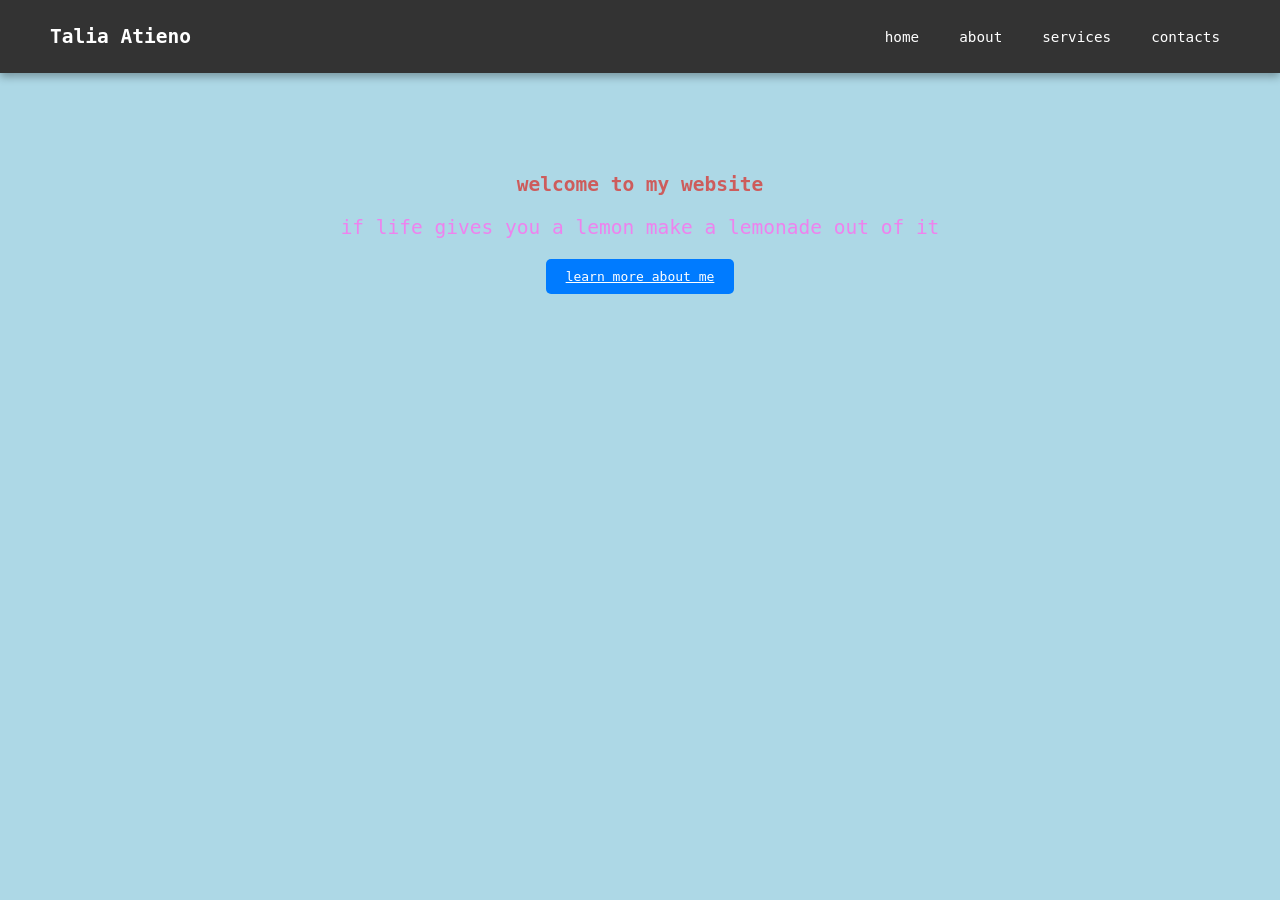
==== index.html @ dd35bb76 "initial commit" ====
<html>
<head>
<title>
talia
</title>
<link rel="stylesheet" type="text/css" href="styles.css">
</head>
<body>
<!--navigation bar-->
<nav class="navbar">
	<div class="logo">
	Talia Atieno
	</div>
	<ul class="nav-links">
	<li><a href="index.html">home</a></li>	
	<li><a href="#about">about</a></li>
	<li><a href="services">services</a></li>
	<li><a href="contacts">contacts</a></li>
	</ul>
	
</nav>

<!--Hero section-->
<section id="hero" class="hero-section">
	<div class= "hero-content">
		<h1>welcome to my website</h1>
		<p> if life gives you a lemon make a lemonade out of it</p>
		<a href="#about" class="btn-primary">learn more about me</a>
		
	</div>

</section>
<!--About section-->


</body>
</html>
---- styles.css ----
/* General reset */
* {
    margin: 0;
    padding: 0;
    box-sizing: border-box;
}

/* Body styling */
body {
    background-color: lightblue;
    font-family: monospace;
}

h1{
    color: indianred;
}

/* Navbar styling */
.navbar {
    background-color: #333;
    padding: 25px 50px 25px 50px;
    display: flex;
    justify-content: space-between;
    align-items: center;
    position: sticky;
    top: 0;
    z-index: 1000;
    box-shadow: 0px 4px 8px rgba(0, 0, 0, 0.3);
}

/* Logo styling */
.logo {
    font-size: 1.5em;
    color: #fff;
    font-weight: bold;
}

/* Nav links styling */
.nav-links {
    list-style: none;
    display: flex;
    gap: 20px;
}

.nav-links li {
    position: relative;
}

.nav-links a {
    text-decoration: none;
    color: #fff;
    font-size: 1.1em;
    padding: 5px 10px;
    transition: color 0.3s ease;
}

/* Hover effect for nav links */
.nav-links a:hover {
    color: #FFD700;
}

/* Fancy underline effect */
.nav-links a::after {
    content: '';
    display: block;
    width: 0;
    height: 2px;
    background: #FFD700;
    transition: width 0.3s;
    position: absolute;
    bottom: -2px;
    left: 0;
}

.nav-links a:hover::after{
    width:100 ;
}


/*hero section*/
.hero-section{
	background: url('images/talia.jpg') no-repeat center center/cover;
	color: violet;
	text-align:center;
	padding: 100px 20px; 
	}

.hero-content h1{
	font size: 3em;
	margin-bottom:20px;
}

.hero-content p{
    font-size:1.5em;
    margin-bottom:30px;
}

.btn-primary{
	background-color: #007bff;
	color: #fff;
	padding:10px 20px;
	border-radius:5px;
}
/* Styling for the image and text section */
.image-text-section {
    display: flex;
    align-items: center;
    padding: 50px;
    background-color: #f4f4f4;
}

.image-container {
    flex: 1;
    padding-right: 20px;
}

.image-container img {
    width: 100%;
    height: auto;
    border-radius: 10px;
    box-shadow: 0px 4px 8px rgba(0, 0, 0, 0.2);
}

.text-container {
    flex: 1;
    padding-left: 20px;
}

.text-container h2 {
    font-size: 2em;
    margin-bottom: 20px;
}

.text-container p {
    font-size: 1.1em;
    line-height: 1.6;
    margin-bottom: 15px;
}
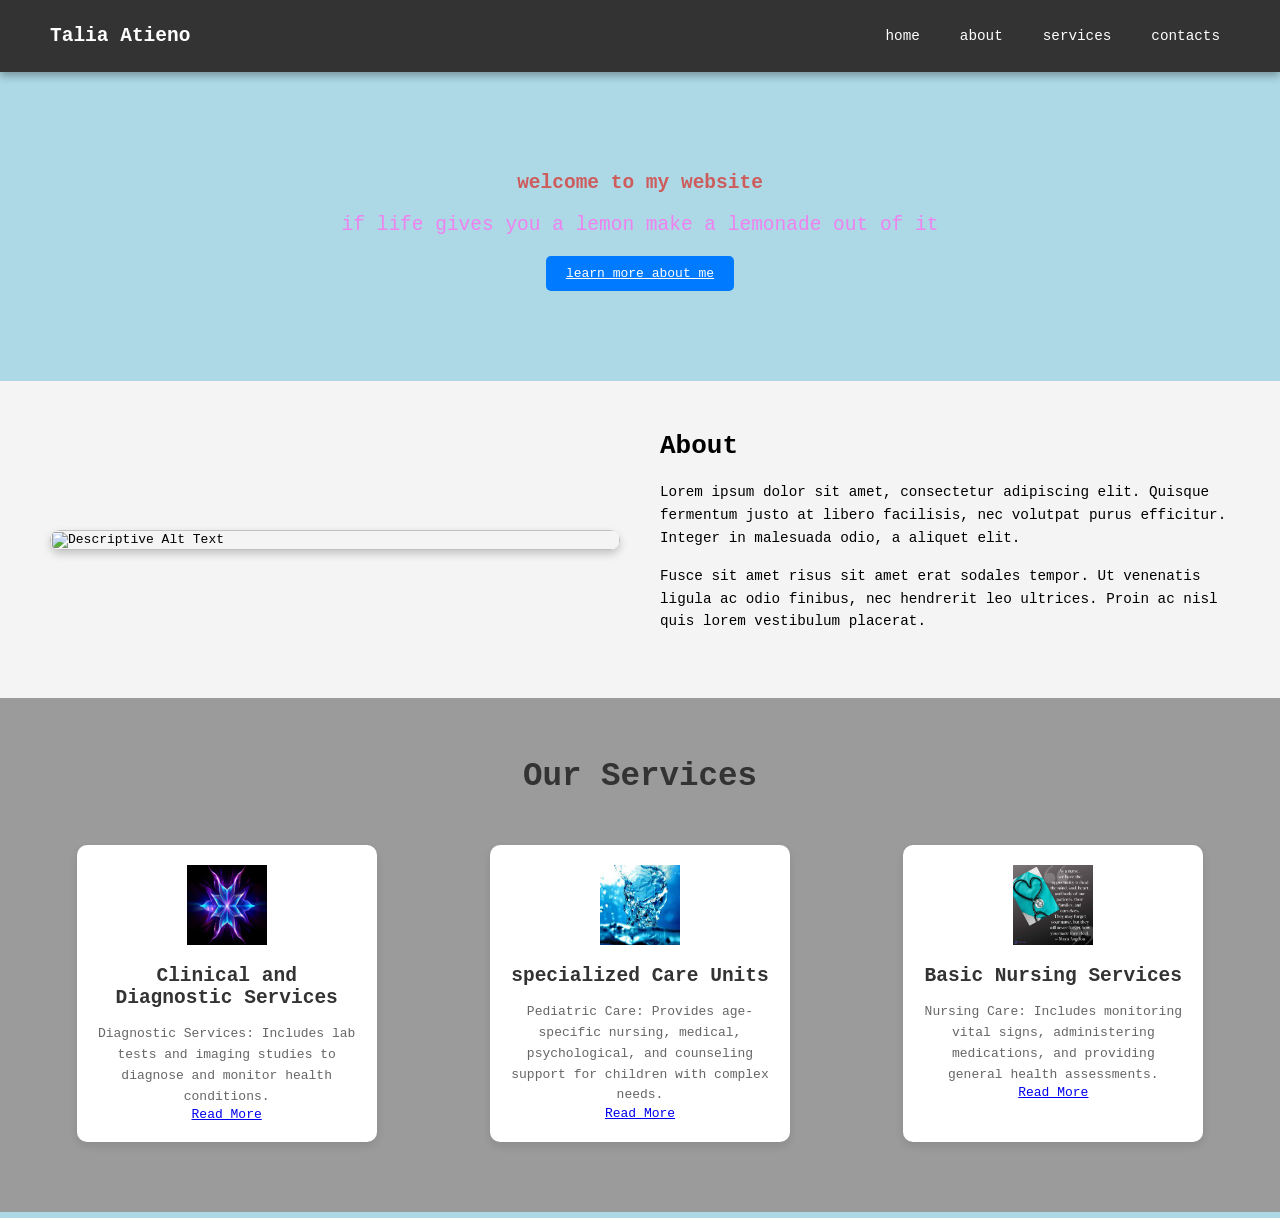
==== commit 82e960a4: "services updated" ====
--- a/index.html
+++ b/index.html
@@ -30,8 +30,45 @@
 	</div>
 
 </section>
-<!--About section-->
 
+<!-- About Section -->
+    <section id="about" class="image-text-section">
+        <div class="image-container">
+            <img src="images/talia.jpg" alt="Descriptive Alt Text">
+        </div>
+        <div class="text-container">
+            <h2>About</h2>
+            <p>Lorem ipsum dolor sit amet, consectetur adipiscing elit. Quisque fermentum justo at libero facilisis, nec volutpat purus efficitur. Integer in malesuada odio, a aliquet elit.</p>
+            <p>Fusce sit amet risus sit amet erat sodales tempor. Ut venenatis ligula ac odio finibus, nec hendrerit leo ultrices. Proin ac nisl quis lorem vestibulum placerat.</p>
+        </div>
+    </section>
+
+    <!-- Services Section -->
+    <section id="services" class="services-section">
+        <h2>Our Services</h2>
+        <div class="services-container">
+            <div class="service-box">
+                <img src="images/profile.jpg" alt="Service 1">
+                <h3>Clinical and Diagnostic Services</h3>
+                <p>Diagnostic Services: Includes lab tests and imaging studies to diagnose and monitor health conditions.</p>
+                <a href="#">Read More</a>
+            </div>
+            <div class="service-box">
+                <img src="images/solace.jfif" alt="Service 2">
+                <h3>specialized Care Units</h3>
+                <p>
+                    Pediatric Care: Provides age-specific nursing, medical, psychological, and counseling support for children with complex needs.</p>
+                <a href="#">Read More</a>
+            </div>
+            <div class="service-box">
+                <img src="images/talimara.jpg" alt="Service 3">
+                <h3>Basic Nursing Services</h3>
+                <p>
+                  Nursing Care: Includes monitoring vital signs, administering medications, and providing general health assessments.</p>
+                <a href="#">Read More</a>
+            </div>
+        </div>
+    </section>
 
 </body>
 </html>
--- a/styles.css
+++ b/styles.css
@@ -135,4 +135,93 @@
     font-size: 1.1em;
     line-height: 1.6;
     margin-bottom: 15px;
+}
+
+/* Styling for the image and text section */
+.image-text-section {
+    display: flex;
+    align-items: center;
+    padding: 50px;
+    background-color: #f4f4f4;
+}
+
+.image-container {
+    flex: 1;
+    padding-right: 20px;
+}
+
+.image-container img {
+    width: 100%;
+    height: auto;
+    border-radius: 10px;
+    box-shadow: 0px 4px 8px rgba(0, 0, 0, 0.2);
+}
+
+.text-container {
+    flex: 1;
+    padding-left: 20px;
+}
+
+.text-container h2 {
+    font-size: 2em;
+    margin-bottom: 20px;
+}
+
+.text-container p {
+    font-size: 1.1em;
+    line-height: 1.6;
+    margin-bottom: 15px;
+}
+
+/* Services Section Styling */
+.services-section {
+    padding: 60px 20px;
+    background-color: rgb(155, 155, 155);
+    text-align: center;
+}
+
+.services-section h2 {
+    font-size: 2.5em;
+    margin-bottom: 40px;
+    color: #333;
+}
+
+.services-container {
+    display: flex;
+    justify-content: space-around;
+    flex-wrap: wrap;
+}
+
+.service-box {
+    background-color: #fff;
+    padding: 20px;
+    margin: 10px;
+    border-radius: 10px;
+    box-shadow: 0px 4px 8px rgba(0, 0, 0, 0.1);
+    max-width: 300px;
+    text-align: center;
+    transition: transform 0.3s ease, box-shadow 0.3s ease;
+}
+
+.service-box img {
+    width: 80px;
+    height: 80px;
+    margin-bottom: 20px;
+}
+
+.service-box h3 {
+    font-size: 1.5em;
+    margin-bottom: 15px;
+    color: #333;
+}
+
+.service-box p {
+    font-size: 1em;
+    color: #666;
+    line-height: 1.6;
+}
+
+.service-box:hover {
+    transform: translateY(-10px);
+    box-shadow: 0px 6px 12px rgba(0, 0, 0, 0.2);
 }
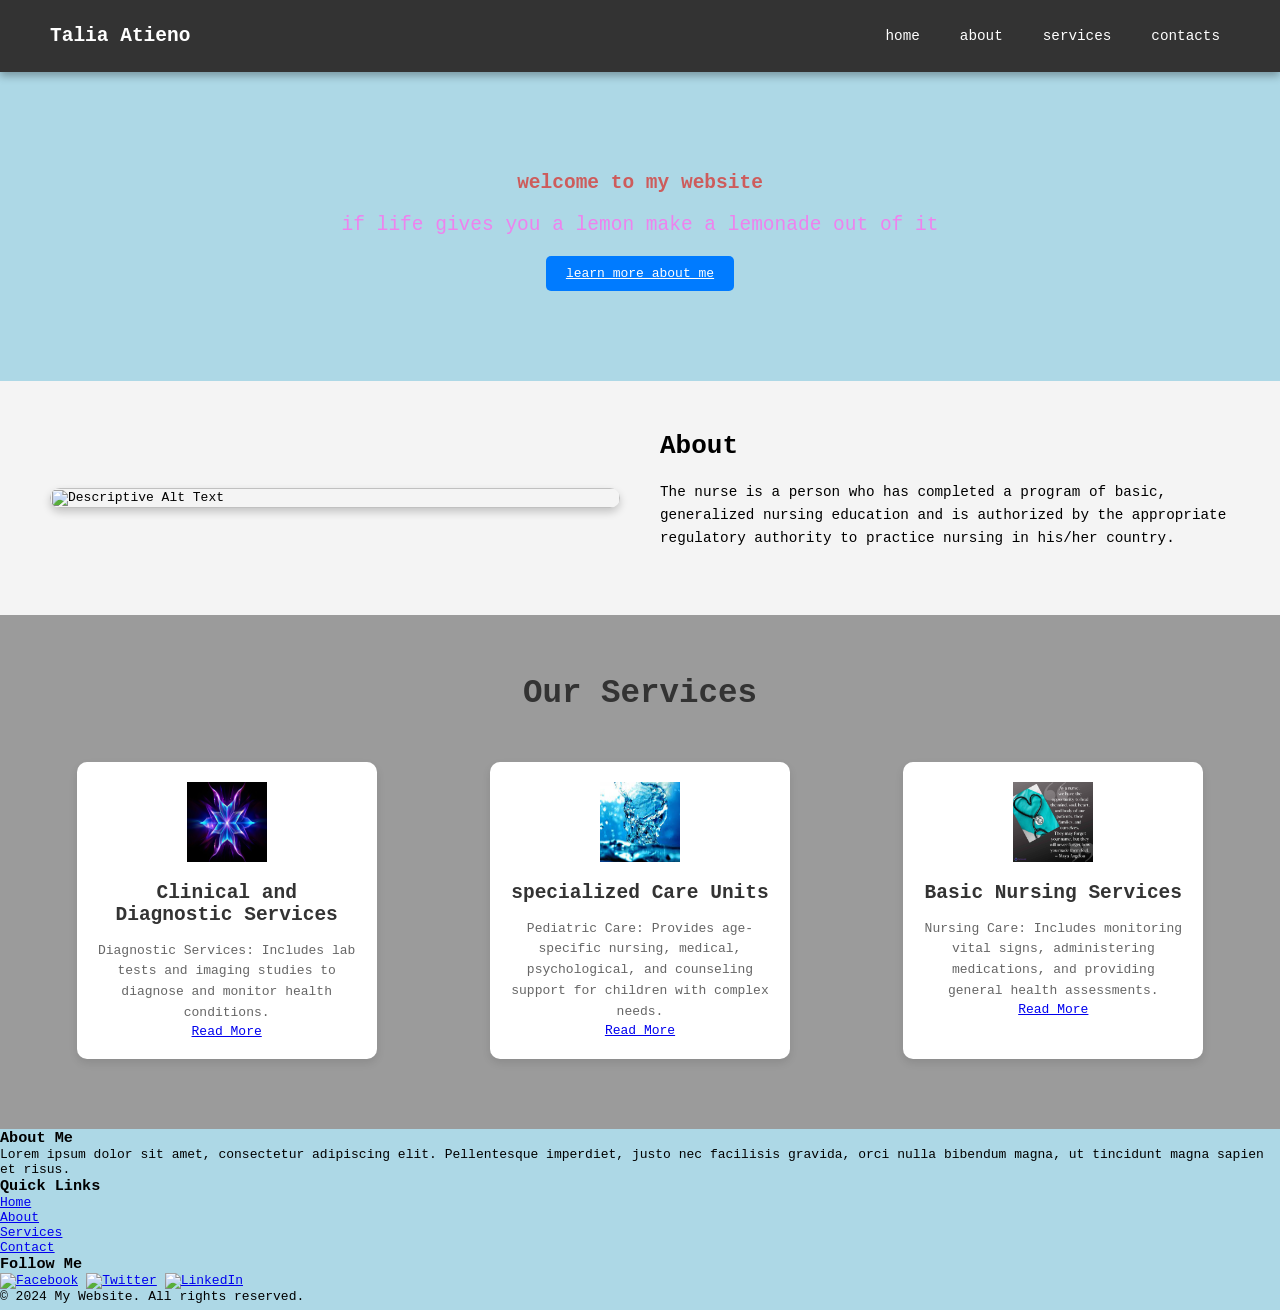
==== commit bfca2574: "footer updated" ====
--- a/index.html
+++ b/index.html
@@ -38,8 +38,8 @@
         </div>
         <div class="text-container">
             <h2>About</h2>
-            <p>Lorem ipsum dolor sit amet, consectetur adipiscing elit. Quisque fermentum justo at libero facilisis, nec volutpat purus efficitur. Integer in malesuada odio, a aliquet elit.</p>
-            <p>Fusce sit amet risus sit amet erat sodales tempor. Ut venenatis ligula ac odio finibus, nec hendrerit leo ultrices. Proin ac nisl quis lorem vestibulum placerat.</p>
+            <p> The nurse is a person who has completed a program of basic, generalized nursing education and is authorized by the appropriate regulatory authority to practice nursing in his/her country.</p>
+            
         </div>
     </section>
 
@@ -69,6 +69,36 @@
             </div>
         </div>
     </section>
+    <!-- Footer Section -->
+    <footer class="footer">
+        <div class="footer-container">
+            <div class="footer-about">
+                <h3>About Me</h3>
+                <p>Lorem ipsum dolor sit amet, consectetur adipiscing elit. Pellentesque imperdiet, justo nec facilisis gravida, orci nulla bibendum magna, ut tincidunt magna sapien et risus.</p>
+            </div>
+            <div class="footer-links">
+                <h3>Quick Links</h3>
+                <ul>
+                    <li><a href="index.html">Home</a></li> <!-- Reloads the page -->
+                    <li><a href="#about">About</a></li>
+                    <li><a href="#services">Services</a></li>
+                    <li><a href="#contact">Contact</a></li>
+                </ul>
+            </div>
+            <div class="footer-social">
+                <h3>Follow Me</h3>
+                <a href="#"><img src="facebook-icon.png" alt="Facebook"></a>
+                <a href="#"><img src="twitter-icon.png" alt="Twitter"></a>
+                <a href="#"><img src="linkedin-icon.png" alt="LinkedIn"></a>
+            </div>
+        </div>
+        <div class="footer-bottom">
+            <p>&copy; 2024 My Website. All rights reserved.</p>
+        </div>
+    </footer>
+
+
+
 
 </body>
 </html>
